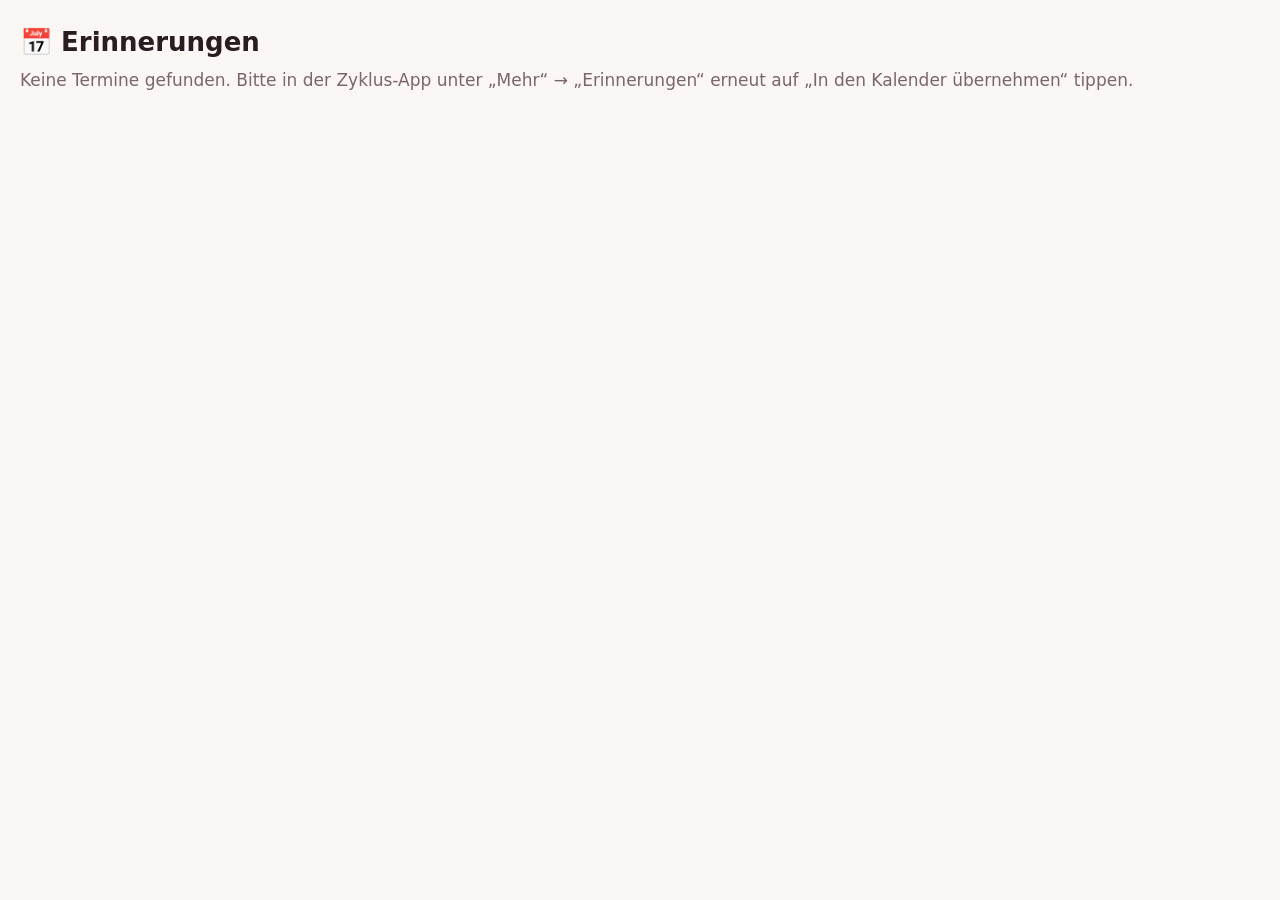
==== kalender.html @ f93fa2e2 "v13: v1.8: Kalender-Erinnerungen aus der Home-Bildschirm-App über eine Kalender-Seite im Safari-Fens" ====
<!doctype html>
<html lang="de">
<head>
<meta charset="utf-8">
<meta name="viewport" content="width=device-width, initial-scale=1, viewport-fit=cover">
<!-- Diese Seite lädt und sendet nichts: Die Termine kommen aus dem Teil nach dem # (wird nie an den Server geschickt). -->
<meta http-equiv="Content-Security-Policy" content="default-src 'self'; script-src 'self'; style-src 'self' 'unsafe-inline'; img-src 'self' data: blob:; connect-src 'none'; base-uri 'none'; form-action 'none'; object-src 'none'">
<meta name="referrer" content="no-referrer">
<meta name="robots" content="noindex, nofollow">
<title>Zyklus – Kalender</title>
<style>
  :root { color-scheme: light dark; --bg: #fbf7f4; --card: #fff; --text: #2a1d22; --muted: #7a666c; --accent: #c8336a; --line: #ecdfdc; }
  @media (prefers-color-scheme: dark) { :root { --bg: #161114; --card: #221a1e; --text: #f5eaee; --muted: #b49ea7; --accent: #ff6b97; --line: #3a2d33; } }
  body { margin: 0; padding: calc(env(safe-area-inset-top) + 24px) 20px 40px; background: var(--bg); color: var(--text); font: 17px/1.45 -apple-system, BlinkMacSystemFont, system-ui, sans-serif; }
  h1 { font-size: 26px; margin: 0 0 6px; }
  p { color: var(--muted); margin: 0 0 16px; }
  ul { list-style: none; margin: 0 0 20px; padding: 0; background: var(--card); border-radius: 16px; box-shadow: 0 0 0 1px var(--line); }
  li { padding: 12px 16px; border-top: 1px solid var(--line); }
  li:first-child { border-top: 0; }
  li small { display: block; color: var(--muted); }
  a.btn { display: block; padding: 18px; border-radius: 16px; background: var(--accent); color: #fff; font-weight: 750; font-size: 19px; text-align: center; text-decoration: none; }
  .hint { margin-top: 16px; font-size: 15px; }
  [hidden] { display: none !important; }
</style>
<script type="module" src="kalender.js"></script>
</head>
<body>
<h1>📅 Erinnerungen</h1>
<div id="ok" hidden>
  <p>Diese Termine kommen mit Erinnerung in deinen Kalender:</p>
  <ul id="list"></ul>
  <a class="btn" id="add" download="zyklus-erinnerungen.ics">📅 Zum Kalender hinzufügen</a>
  <p class="hint">Im Kalender-Dialog „Alle hinzufügen“ tippen – am besten in einen eigenen Kalender „Zyklus“. Danach dieses Fenster mit „Fertig“ schließen.</p>
</div>
<div id="empty" hidden>
  <p>Keine Termine gefunden. Bitte in der Zyklus-App unter „Mehr“ → „Erinnerungen“ erneut auf „In den Kalender übernehmen“ tippen.</p>
</div>
</body>
</html>
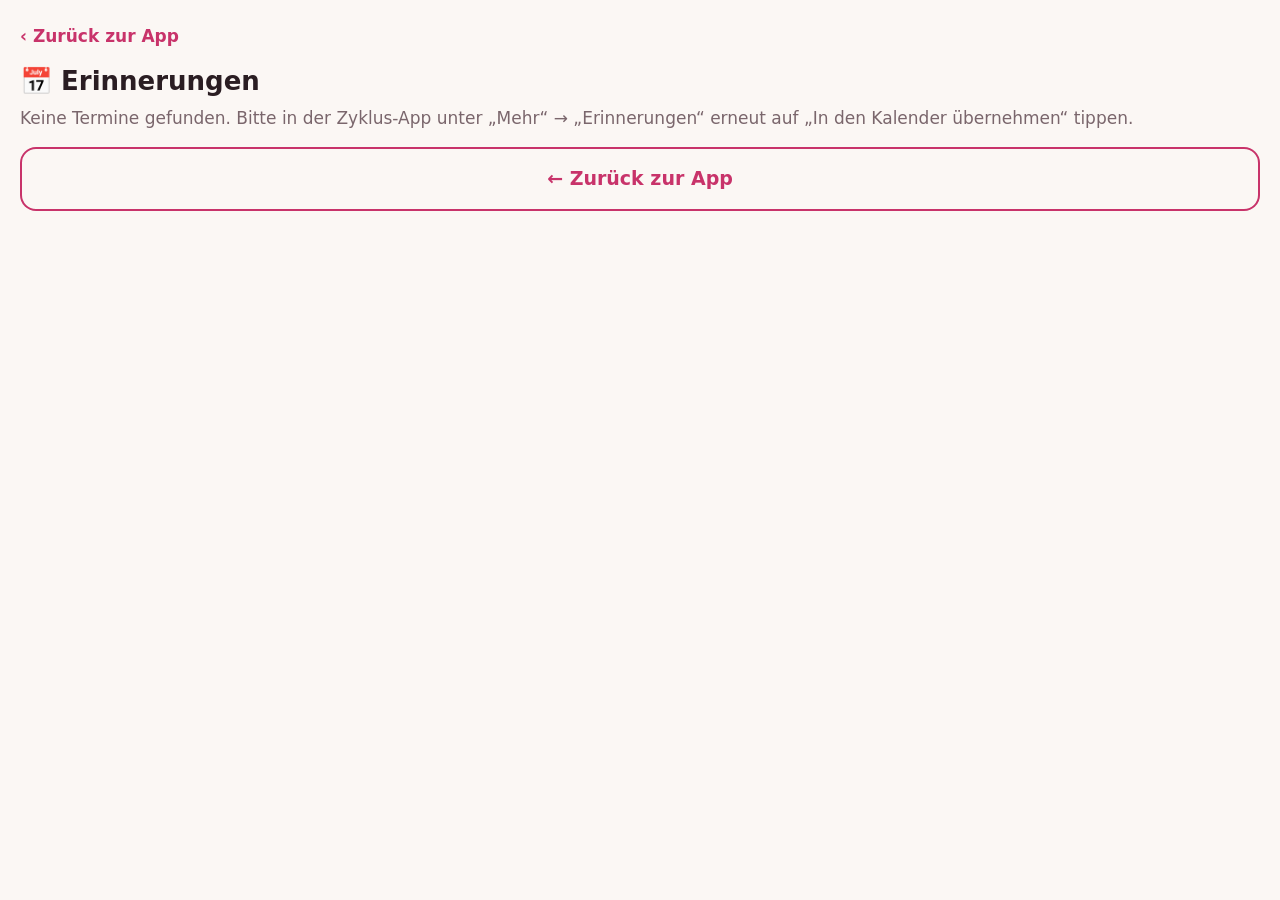
==== commit 7bbc71a7: "v14: Kalender-Seite: Zurück zur App (oben und unten), weil iOS sie in der Home-App ohne Fertig-Knopf" ====
--- a/kalender.html
+++ b/kalender.html
@@ -19,21 +19,26 @@
   li:first-child { border-top: 0; }
   li small { display: block; color: var(--muted); }
   a.btn { display: block; padding: 18px; border-radius: 16px; background: var(--accent); color: #fff; font-weight: 750; font-size: 19px; text-align: center; text-decoration: none; }
+  a.btn.back { margin-top: 14px; background: transparent; color: var(--accent); box-shadow: inset 0 0 0 2px var(--accent); }
+  a.top-back { display: inline-block; margin: 0 0 14px; color: var(--accent); font-weight: 700; text-decoration: none; font-size: 17px; }
   .hint { margin-top: 16px; font-size: 15px; }
   [hidden] { display: none !important; }
 </style>
 <script type="module" src="kalender.js"></script>
 </head>
 <body>
+<a class="top-back" href="./" id="back-top">‹ Zurück zur App</a>
 <h1>📅 Erinnerungen</h1>
 <div id="ok" hidden>
   <p>Diese Termine kommen mit Erinnerung in deinen Kalender:</p>
   <ul id="list"></ul>
   <a class="btn" id="add" download="zyklus-erinnerungen.ics">📅 Zum Kalender hinzufügen</a>
-  <p class="hint">Im Kalender-Dialog „Alle hinzufügen“ tippen – am besten in einen eigenen Kalender „Zyklus“. Danach dieses Fenster mit „Fertig“ schließen.</p>
+  <p class="hint">Im Kalender-Dialog „Alle hinzufügen“ tippen – am besten in einen eigenen Kalender „Zyklus“. Danach zurück zur App.</p>
+  <a class="btn back" href="./" id="back">← Zurück zur App</a>
 </div>
 <div id="empty" hidden>
   <p>Keine Termine gefunden. Bitte in der Zyklus-App unter „Mehr“ → „Erinnerungen“ erneut auf „In den Kalender übernehmen“ tippen.</p>
+  <a class="btn back" href="./">← Zurück zur App</a>
 </div>
 </body>
 </html>
